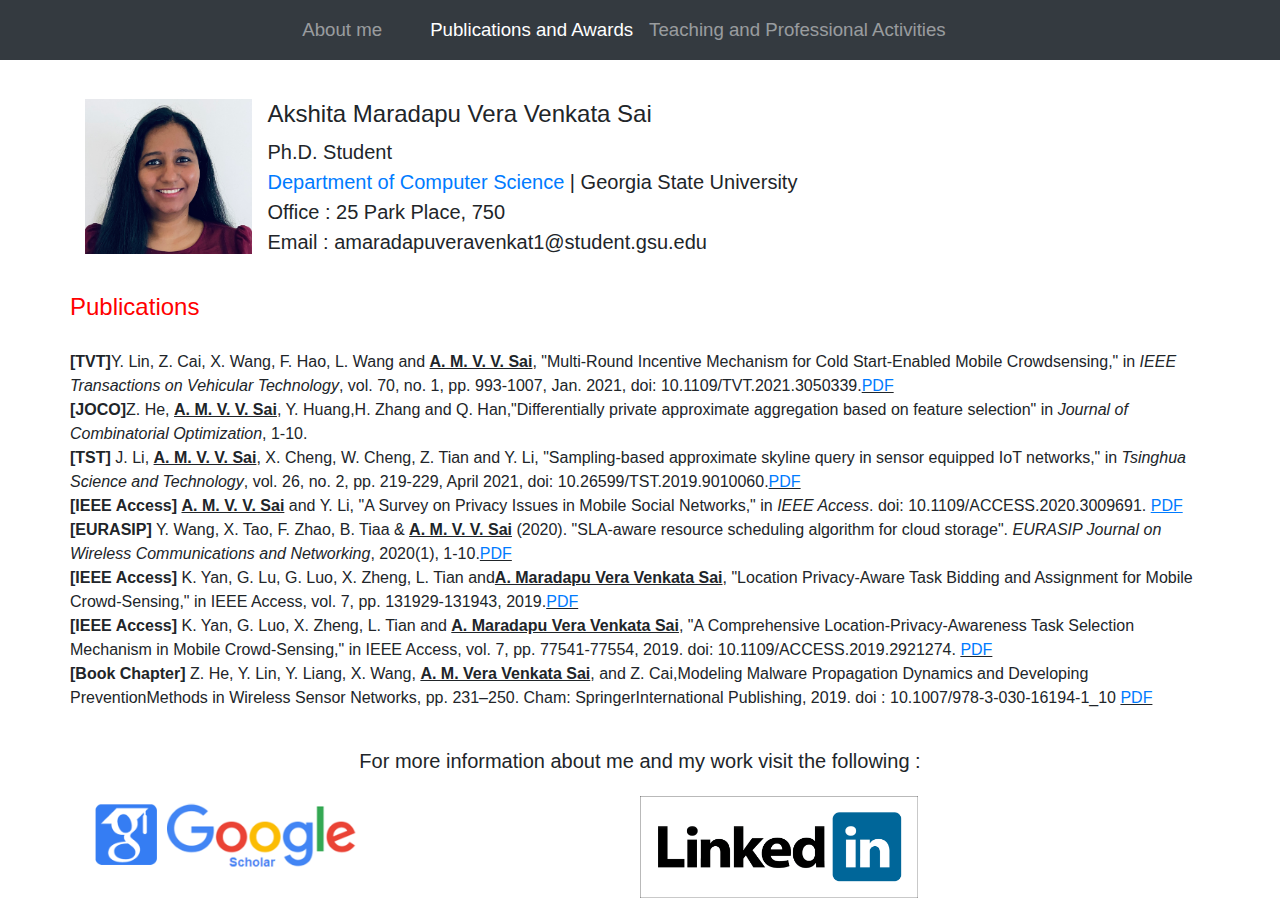
==== publications.html @ 363347bb "navbar changed" ====
<html lang="en">
  <head>
    <!-- Required meta tags -->
    <meta charset="utf-8">
    <meta name="viewport" content="width=device-width, initial-scale=1, shrink-to-fit=no">

    <!-- Bootstrap CSS -->
    <link rel="stylesheet" href="https://stackpath.bootstrapcdn.com/bootstrap/4.3.1/css/bootstrap.min.css" integrity="sha384-ggOyR0iXCbMQv3Xipma34MD+dH/1fQ784/j6cY/iJTQUOhcWr7x9JvoRxT2MZw1T" crossorigin="anonymous">
    <link rel="stylesheet" href="css/style.css">
    <title>Akshita's Homepage</title>
  </head>
  <nav class="navbar navbar-expand-lg navbar-dark bg-dark">
    <button class="navbar-toggler" type="button" data-toggle="collapse" data-target="#mynavbar" aria-controls="mynavbar" aria-expanded="false" aria-label="Toggle navigation">
      <span class="navbar-toggler-icon"></span>
    </button>

    <div class="collapse navbar-collapse justify-content-center" id="mynavbar">
      <div class="navbar-nav" style="font-size:14pt; margin-botton:20px;">
        <a class="nav-item nav-link" href="index.html" style="padding-right: 40px;">About me  </a>
        <a class="nav-item nav-link active" href="publications.html">Publications and Awards<span class="sr-only">(current)</span></a>
        <a class="nav-item nav-link" href="teaching.html" style="padding-right: 40px;">Teaching and Professional Activities</a>
        
      </div>
    </div>
  </nav>
<body>
    <div class="container">
        <div class="media" style="padding-top : 20px;">
            <img class="align-self-center mr-3" src="Akshita.jpeg" width="15%">
            <div class="media-body">
            <h4 class="mt-0" style="padding-top:20px;">Akshita Maradapu Vera Venkata Sai</h4>
            <p style="font-size: 15pt;">
                Ph.D. Student</br>
                <a href="https://www.cs.gsu.edu">Department of Computer Science</a> | Georgia State University </br>
                Office : 25 Park Place, 750 </br> Email  : amaradapuveravenkat1@student.gsu.edu
            </p>
            </div>
        </div>
        <div class="row" style="padding-top: 20px;">
            <h4 style="color:red;">
            Publications</h4>
        </div>
        <div class="row" style="padding-top:20px;">
        <p>
          <b>[TVT]</b>Y. Lin, Z. Cai, X. Wang, F. Hao, L. Wang and <b><u>A. M. V. V. Sai</u></b>, "Multi-Round Incentive Mechanism for Cold Start-Enabled Mobile Crowdsensing," in <i>IEEE Transactions on Vehicular Technology</i>, vol. 70, no. 1, pp. 993-1007, Jan. 2021, doi: 10.1109/TVT.2021.3050339.<u><a href=https://ieeexplore.ieee.org/stamp/stamp.jsp?tp=&arnumber=9318565">PDF</a></u></br>
          <b>[JOCO]</b>Z. He, <b><u>A. M. V. V. Sai</u></b>, Y. Huang,H. Zhang and Q. Han,"Differentially private approximate aggregation based on feature selection" in <i>Journal of Combinatorial Optimization</i>, 1-10.</br>
          <b>[TST]</b> J. Li, <b><u>A. M. V. V. Sai</u></b>, X. Cheng, W. Cheng, Z. Tian and Y. Li, "Sampling-based approximate skyline query in sensor equipped IoT networks," in <i>Tsinghua Science and Technology</i>, vol. 26, no. 2, pp. 219-229, April 2021, doi: 10.26599/TST.2019.9010060.<u><a href="https://ieeexplore.ieee.org/stamp/stamp.jsp?tp=&arnumber=9147159">PDF</a></u></br>
          <b>[IEEE Access]</b> <b><u> A. M. V. V. Sai</u></b> and Y. Li, "A Survey on Privacy Issues in Mobile Social Networks," in <i>IEEE Access</i>.
doi: 10.1109/ACCESS.2020.3009691. <a href="http://ieeexplore.ieee.org/stamp/stamp.jsp?tp=&arnumber=9142169&isnumber=6514899"><u>PDF</u></a></br>
            <b>[EURASIP]</b> Y. Wang, X. Tao, F. Zhao, B. Tiaa & <b><u>A. M. V. V. Sai</u></b> (2020). "SLA-aware resource scheduling algorithm for cloud storage". <i>EURASIP Journal on Wireless Communications and Networking</i>, 2020(1), 1-10.<u><a href="https://link.springer.com/content/pdf/10.1186/s13638-019-1604-0.pdf">PDF</a></u></br>
            <b>[IEEE Access]</b> K. Yan, G. Lu, G. Luo, X. Zheng, L. Tian and<b><u>A. Maradapu Vera Venkata Sai</u></b>, "Location Privacy-Aware Task Bidding and Assignment for Mobile Crowd-Sensing," in IEEE Access, vol. 7, pp. 131929-131943, 2019.<u><a href ="https://ieeexplore.ieee.org/stamp/stamp.jsp?tp=&arnumber=8835117">PDF</a></u></br>
            <b>[IEEE Access] </b>K. Yan, G. Luo, X. Zheng, L. Tian and <b><u>A. Maradapu Vera Venkata Sai</u></b>, "A Comprehensive Location-Privacy-Awareness Task Selection Mechanism in Mobile Crowd-Sensing," in IEEE Access, vol. 7, pp. 77541-77554, 2019.
            doi: 10.1109/ACCESS.2019.2921274. <u><a href="http://ieeexplore.ieee.org/stamp/stamp.jsp?tp=&arnumber=8731998&isnumber=8600701">PDF</a></u></br>
            <b>[Book Chapter] </b>Z. He, Y. Lin, Y. Liang, X. Wang, <b><u>A. M. Vera Venkata Sai</u></b>, and Z. Cai,Modeling  Malware  Propagation  Dynamics  and  Developing  PreventionMethods  in  Wireless  Sensor  Networks,  pp.  231–250.   Cham:  SpringerInternational Publishing, 2019. doi : 10.1007/978-3-030-16194-1_10 
            <u><a href="https://link.springer.com/chapter/10.1007/978-3-030-16194-1_10">PDF</a></u>
        </p>
        </div>
        <div class = "row justify-content-center" style="font-size:15pt;padding-top:20px;">
            For more information about me and my work visit the following :
          </div>
          <div class="row justify-content-center no-gutters" style="padding-top:20px;">
            <div class="col justify-content-center">
             <a href="https://scholar.google.com/citations?user=3VgA5igAAAAJ&hl=en&oi=ao"><img src="gs.png" width=50%/></a>
            </div>
            <div class="col justify-content-center">
              <a href="https://www.linkedin.com/in/akshitamvvs/"><img src="linkedin.png" width= 50%/></a>
            </div>
          </div>
        
    </div>

    <!-- Optional JavaScript -->
    <!-- jQuery first, then Popper.js, then Bootstrap JS -->
    <script src="https://code.jquery.com/jquery-3.3.1.slim.min.js" integrity="sha384-q8i/X+965DzO0rT7abK41JStQIAqVgRVzpbzo5smXKp4YfRvH+8abtTE1Pi6jizo" crossorigin="anonymous"></script>
    <script src="https://cdnjs.cloudflare.com/ajax/libs/popper.js/1.14.7/umd/popper.min.js" integrity="sha384-UO2eT0CpHqdSJQ6hJty5KVphtPhzWj9WO1clHTMGa3JDZwrnQq4sF86dIHNDz0W1" crossorigin="anonymous"></script>
    <script src="https://stackpath.bootstrapcdn.com/bootstrap/4.3.1/js/bootstrap.min.js" integrity="sha384-JjSmVgyd0p3pXB1rRibZUAYoIIy6OrQ6VrjIEaFf/nJGzIxFDsf4x0xIM+B07jRM" crossorigin="anonymous"></script>
</body>
</html>
---- css/style.css ----
#image
{
    padding-top: 30px;
}
#main
{
    padding-top:15px;
}
#myimage
{
    padding-left: 20px;
    width: 25%;
    height:30%;
}
#mycontent
{
    padding-right: 20px;
    font-size: 15pt;
}

#inst
{
    padding-top: 20px;
}
#teachingimg
{
    padding-top: 60px;
    padding-left: 100px;
}
#myalert1
{
    padding: 40px 30px 20px 0px;
    border: 2px;
    border-block-color: white;
}
#mycarousel
{
    background: grey;
    color: black;
}
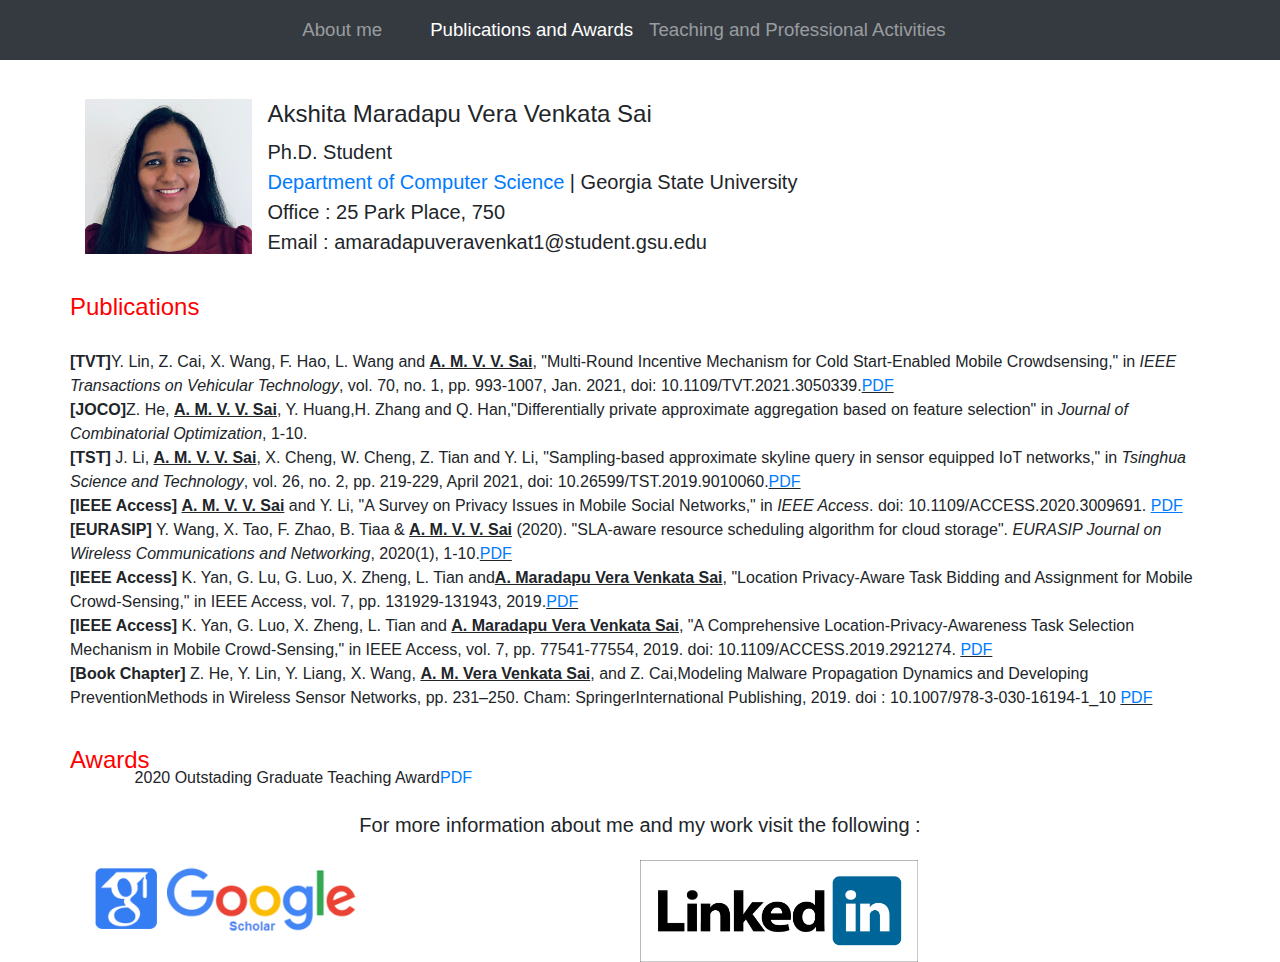
==== commit e97869e2: "award added" ====
--- a/publications.html
+++ b/publications.html
@@ -55,6 +55,13 @@
             <u><a href="https://link.springer.com/chapter/10.1007/978-3-030-16194-1_10">PDF</a></u>
         </p>
         </div>
+        <div class="row" style="padding-top: 20px;">
+          <h4 style="color:red;">
+          Awards</h4>
+          <div class="row" style="padding-top:20px;">
+          2020 Outstading Graduate Teaching Award <a href="ogtaward.pdf">PDF</a>
+          </div>
+        </div>
         <div class = "row justify-content-center" style="font-size:15pt;padding-top:20px;">
             For more information about me and my work visit the following :
           </div>
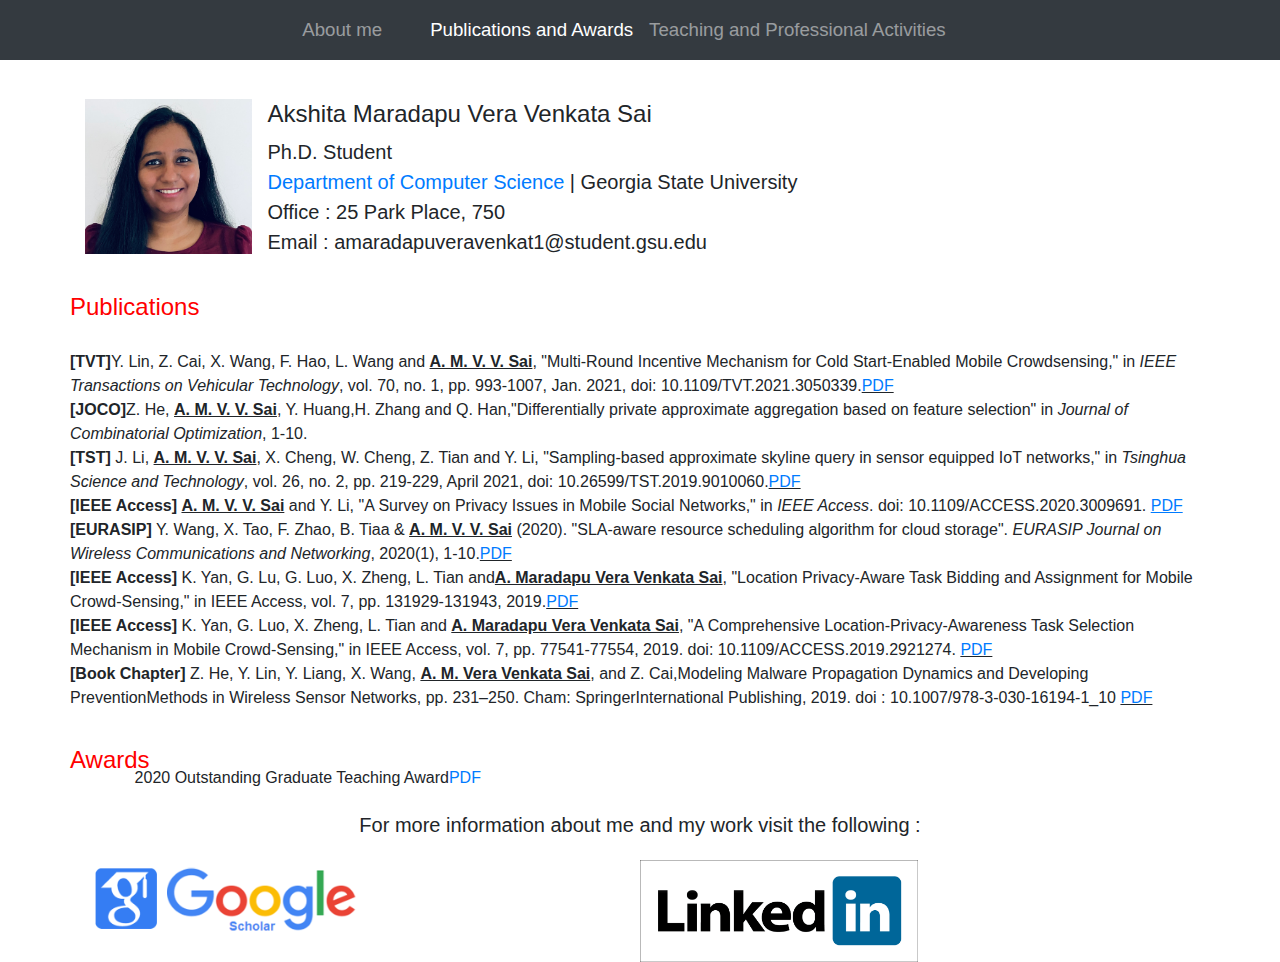
==== commit 3baf6dc9: "Update publications.html" ====
--- a/publications.html
+++ b/publications.html
@@ -59,7 +59,7 @@
           <h4 style="color:red;">
           Awards</h4>
           <div class="row" style="padding-top:20px;">
-          2020 Outstading Graduate Teaching Award <a href="ogtaward.pdf">PDF</a>
+          2020 Outstanding Graduate Teaching Award <a href="ogtaward.pdf">PDF</a>
           </div>
         </div>
         <div class = "row justify-content-center" style="font-size:15pt;padding-top:20px;">
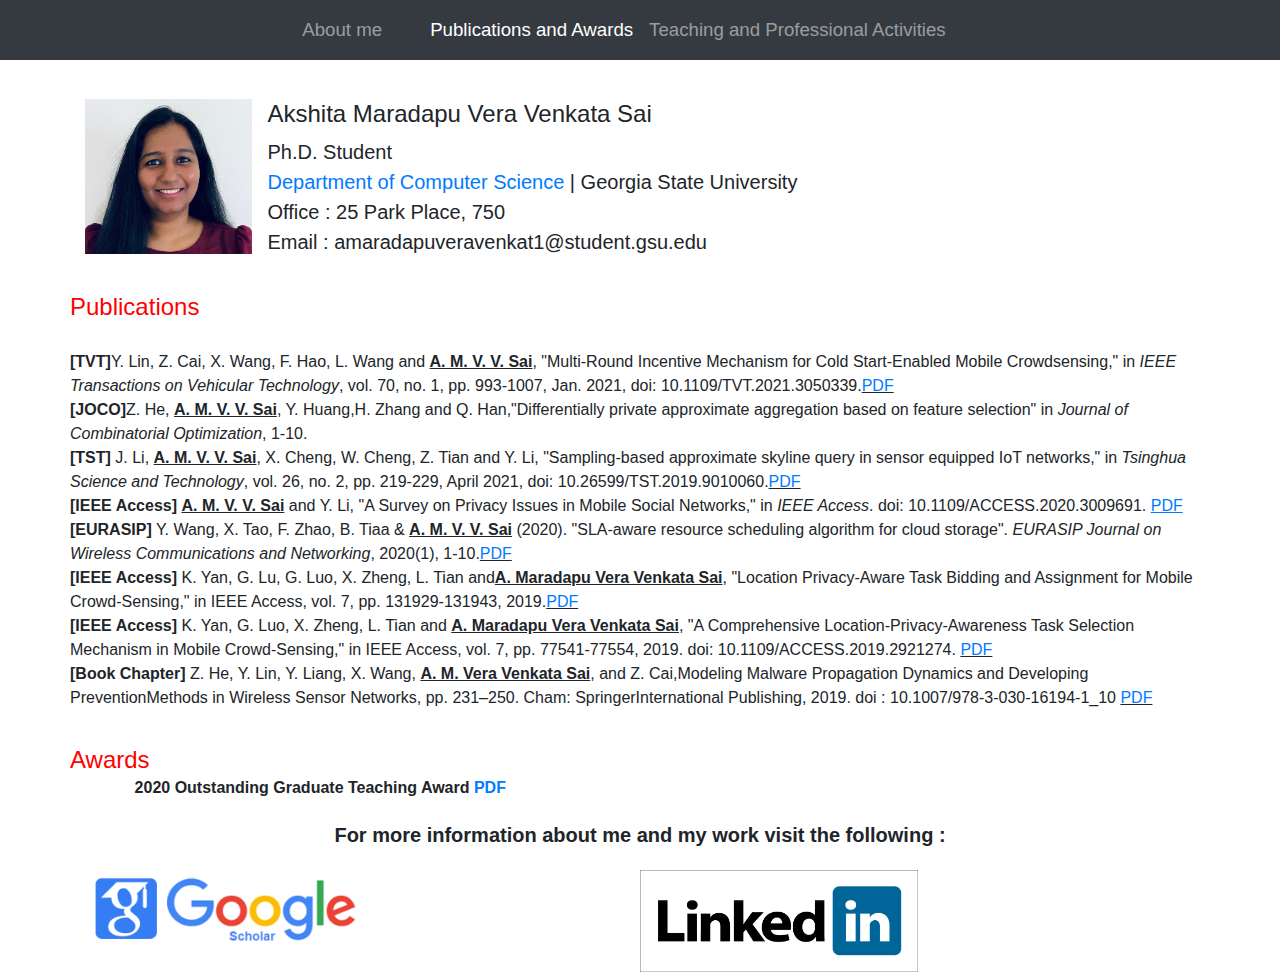
==== commit cdc7f760: "Update publications.html" ====
--- a/publications.html
+++ b/publications.html
@@ -58,8 +58,8 @@
         <div class="row" style="padding-top: 20px;">
           <h4 style="color:red;">
           Awards</h4>
-          <div class="row" style="padding-top:20px;">
-          2020 Outstanding Graduate Teaching Award <a href="ogtaward.pdf">PDF</a>
+          <div class="row" style="padding-top:30px;">
+          <b>2020 Outstanding Graduate Teaching Award<b>  <a href="ogtaward.pdf">PDF</a>
           </div>
         </div>
         <div class = "row justify-content-center" style="font-size:15pt;padding-top:20px;">
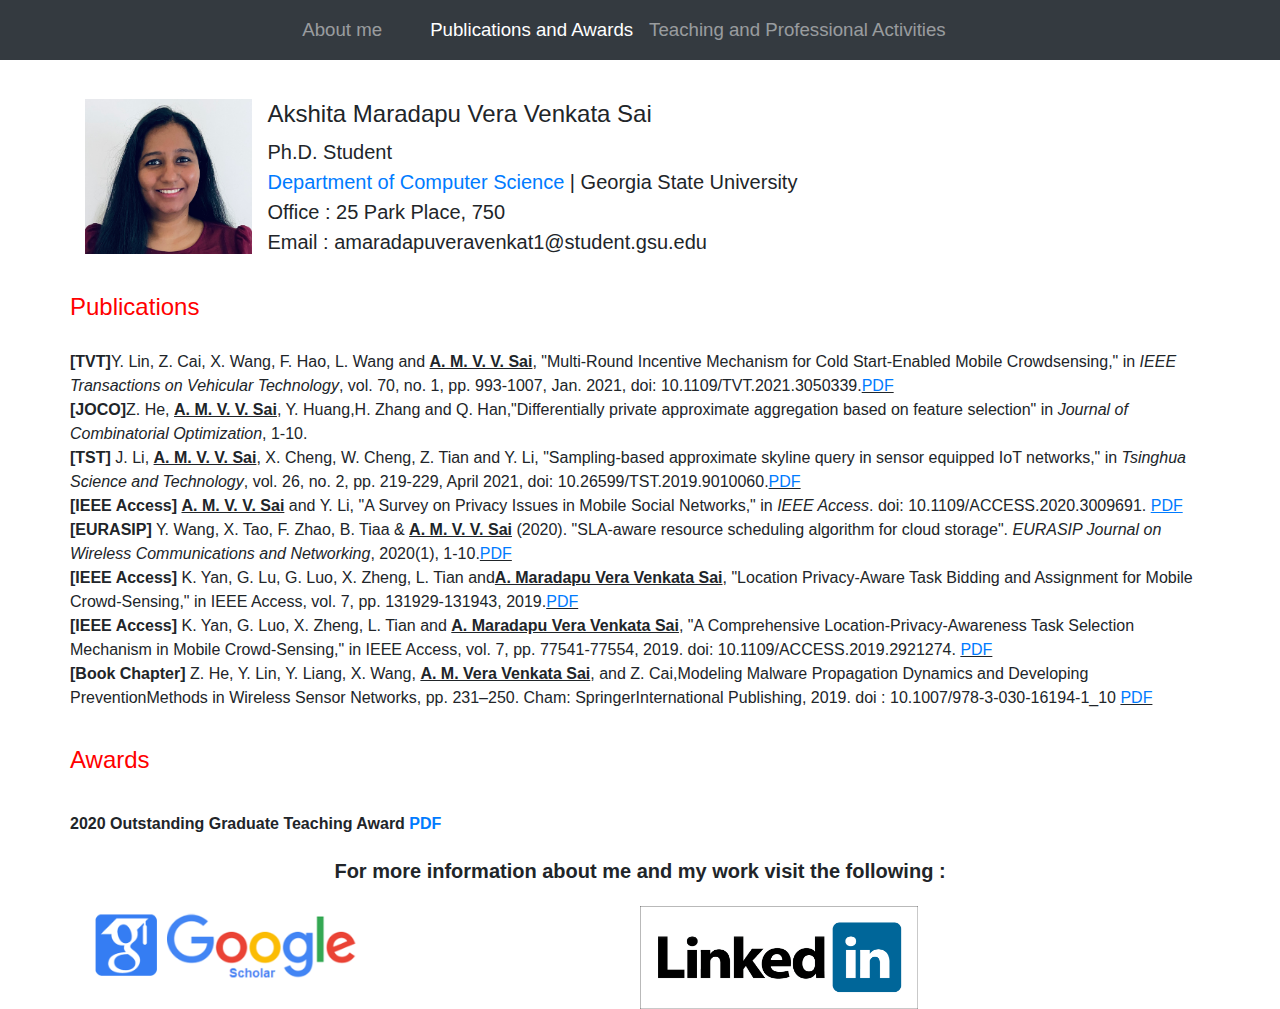
==== commit 69921a7d: "Update publications.html" ====
--- a/publications.html
+++ b/publications.html
@@ -58,10 +58,11 @@
         <div class="row" style="padding-top: 20px;">
           <h4 style="color:red;">
           Awards</h4>
+        </div>
           <div class="row" style="padding-top:30px;">
           <b>2020 Outstanding Graduate Teaching Award<b>  <a href="ogtaward.pdf">PDF</a>
           </div>
-        </div>
+        
         <div class = "row justify-content-center" style="font-size:15pt;padding-top:20px;">
             For more information about me and my work visit the following :
           </div>
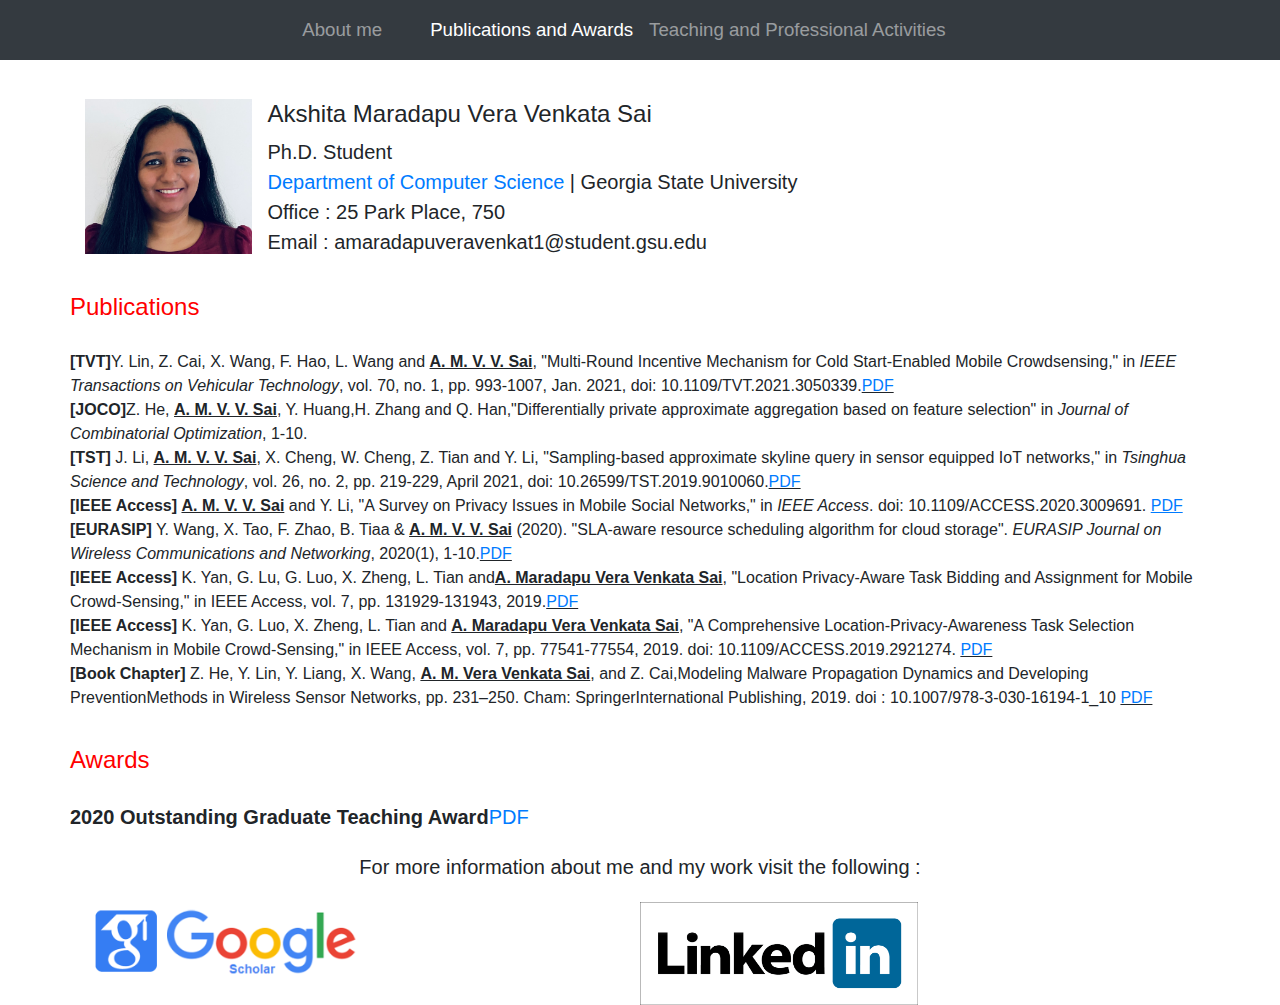
==== commit 70ff2b49: "Update publications.html" ====
--- a/publications.html
+++ b/publications.html
@@ -59,8 +59,8 @@
           <h4 style="color:red;">
           Awards</h4>
         </div>
-          <div class="row" style="padding-top:30px;">
-          <b>2020 Outstanding Graduate Teaching Award<b>  <a href="ogtaward.pdf">PDF</a>
+          <div class="row" style="padding-top:20px;font-size:15pt">
+          <b>2020 Outstanding Graduate Teaching Award</b>  <a href="ogtaward.pdf">PDF</a>
           </div>
         
         <div class = "row justify-content-center" style="font-size:15pt;padding-top:20px;">
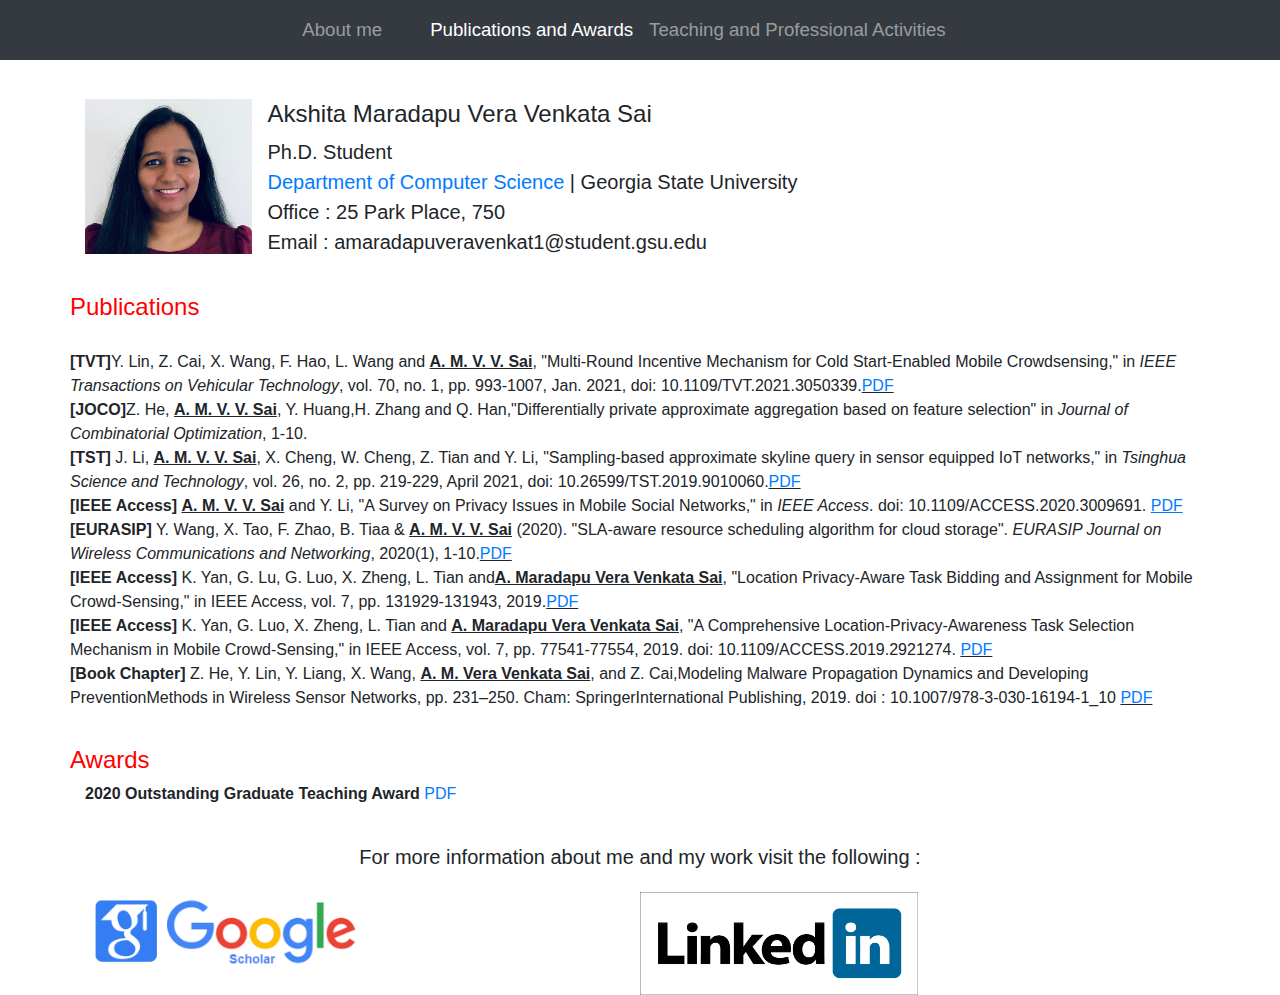
==== commit a0b3a34e: "Update publications.html" ====
--- a/publications.html
+++ b/publications.html
@@ -59,9 +59,9 @@
           <h4 style="color:red;">
           Awards</h4>
         </div>
-          <div class="row" style="padding-top:20px;font-size:15pt">
+          <p>
           <b>2020 Outstanding Graduate Teaching Award</b>  <a href="ogtaward.pdf">PDF</a>
-          </div>
+          </p>
         
         <div class = "row justify-content-center" style="font-size:15pt;padding-top:20px;">
             For more information about me and my work visit the following :
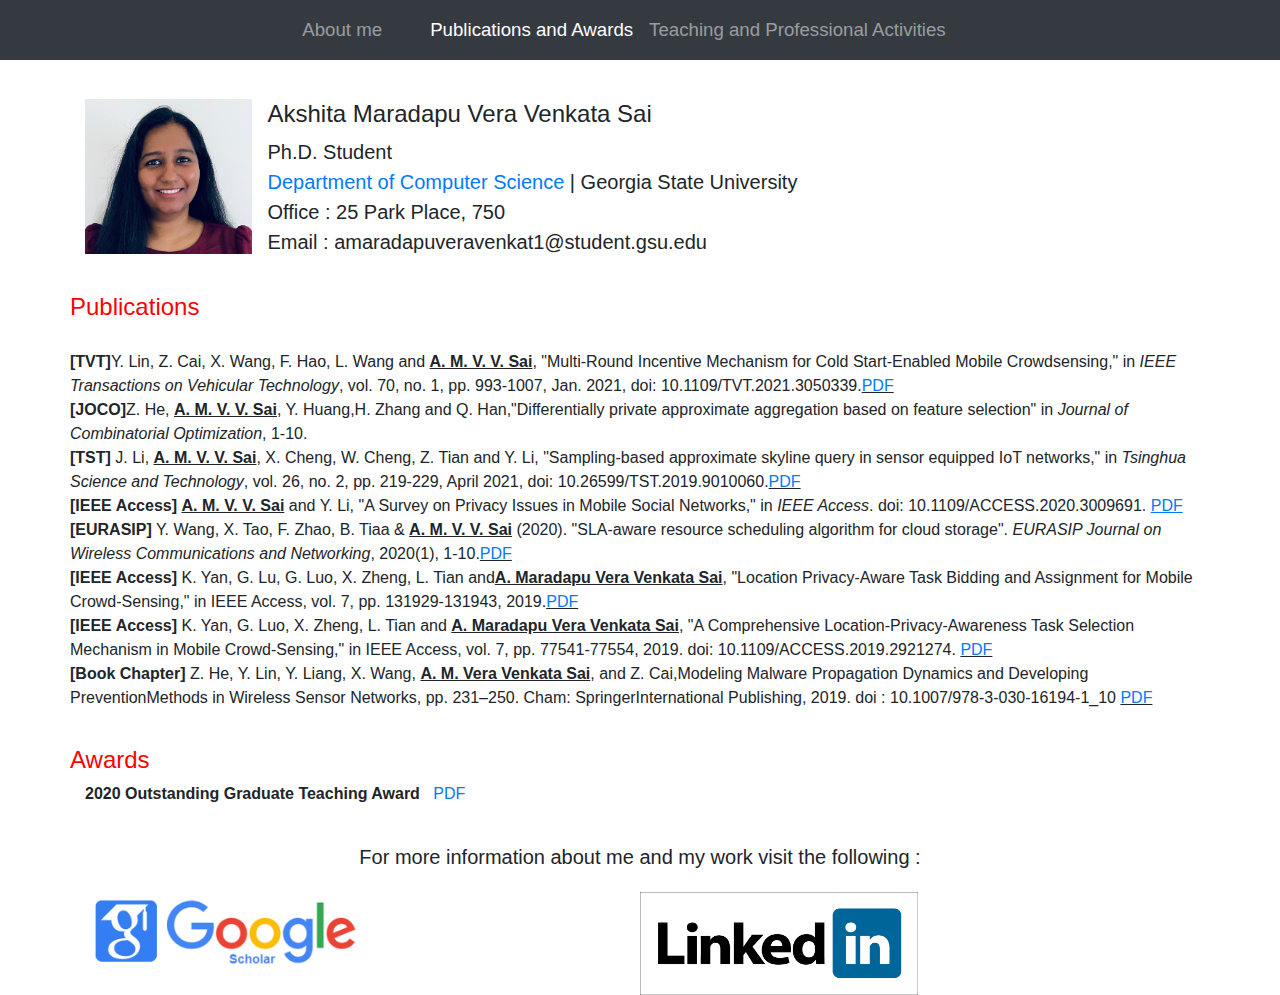
==== commit 5a83631a: "Update publications.html" ====
--- a/publications.html
+++ b/publications.html
@@ -60,7 +60,7 @@
           Awards</h4>
         </div>
           <p>
-          <b>2020 Outstanding Graduate Teaching Award</b>  <a href="ogtaward.pdf">PDF</a>
+          <b>2020 Outstanding Graduate Teaching Award</b> &nbsp; <a href="ogtaward.pdf">PDF</a>
           </p>
         
         <div class = "row justify-content-center" style="font-size:15pt;padding-top:20px;">
